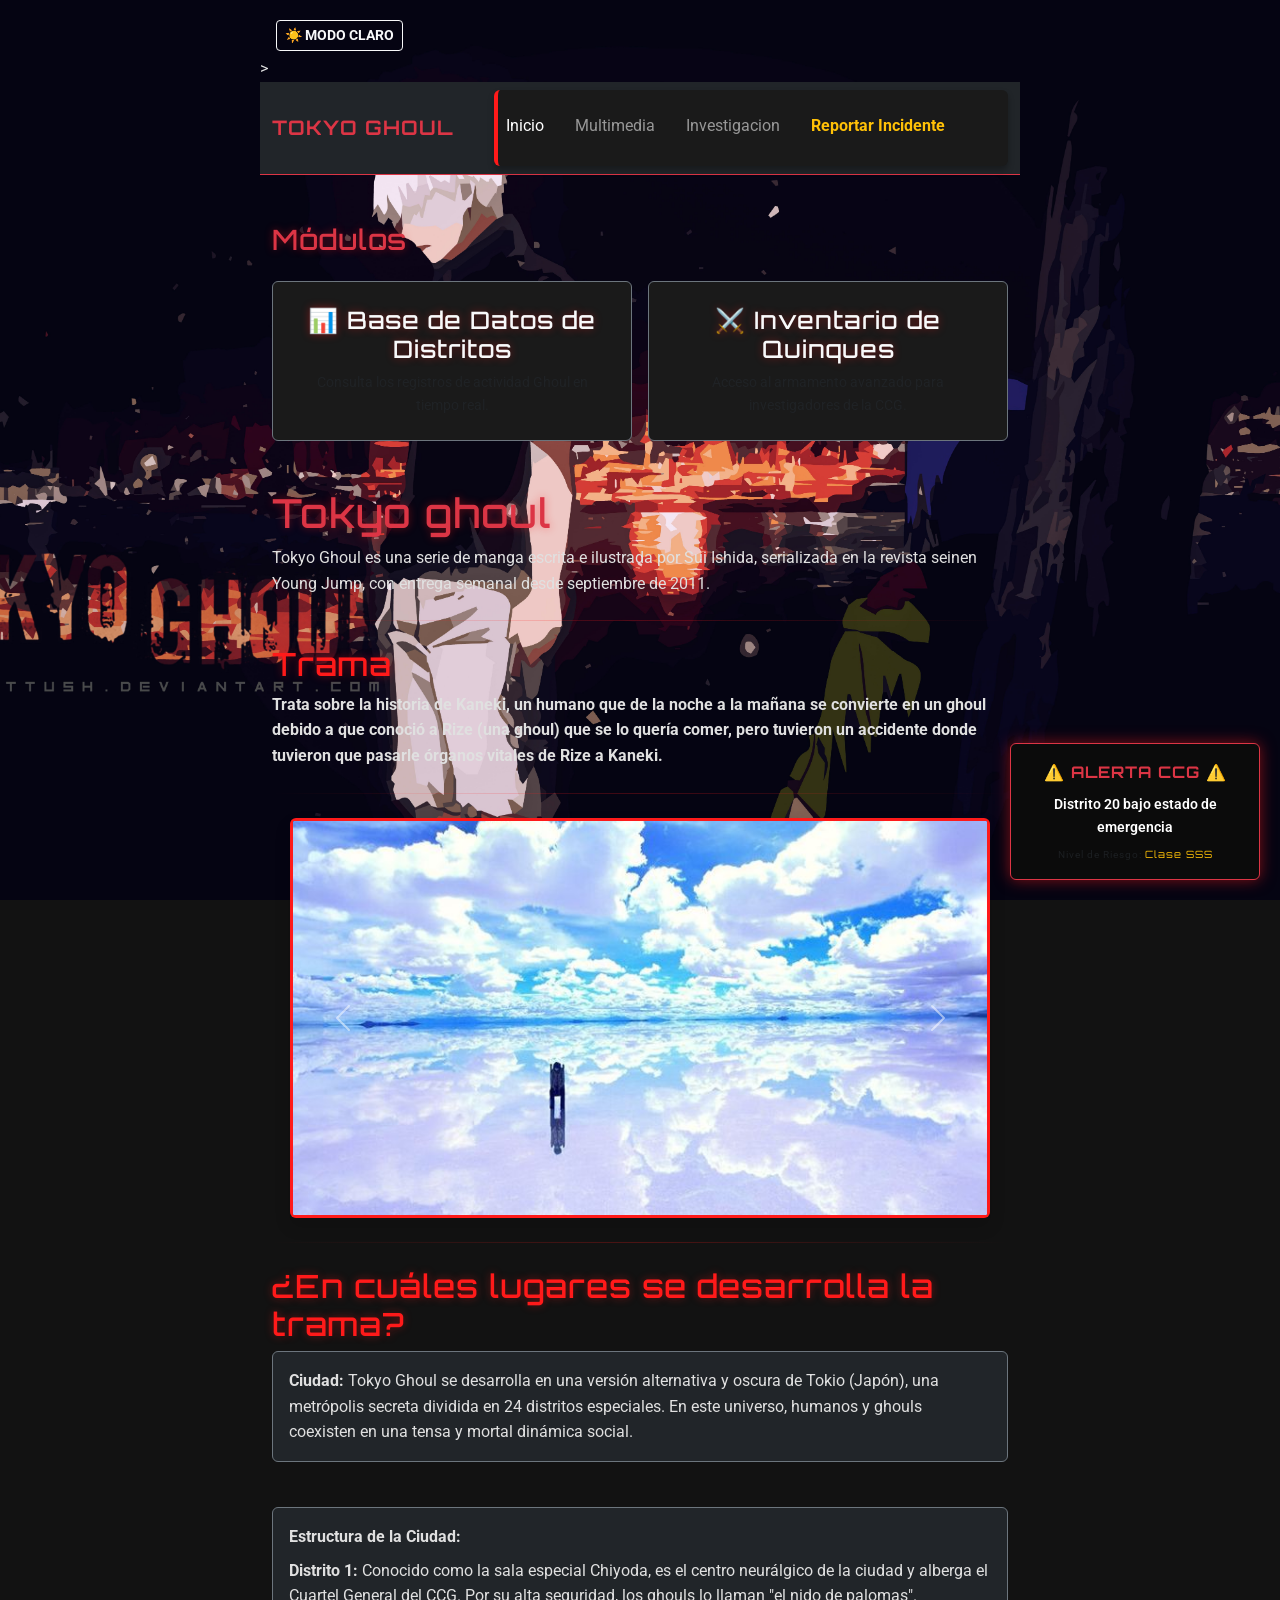
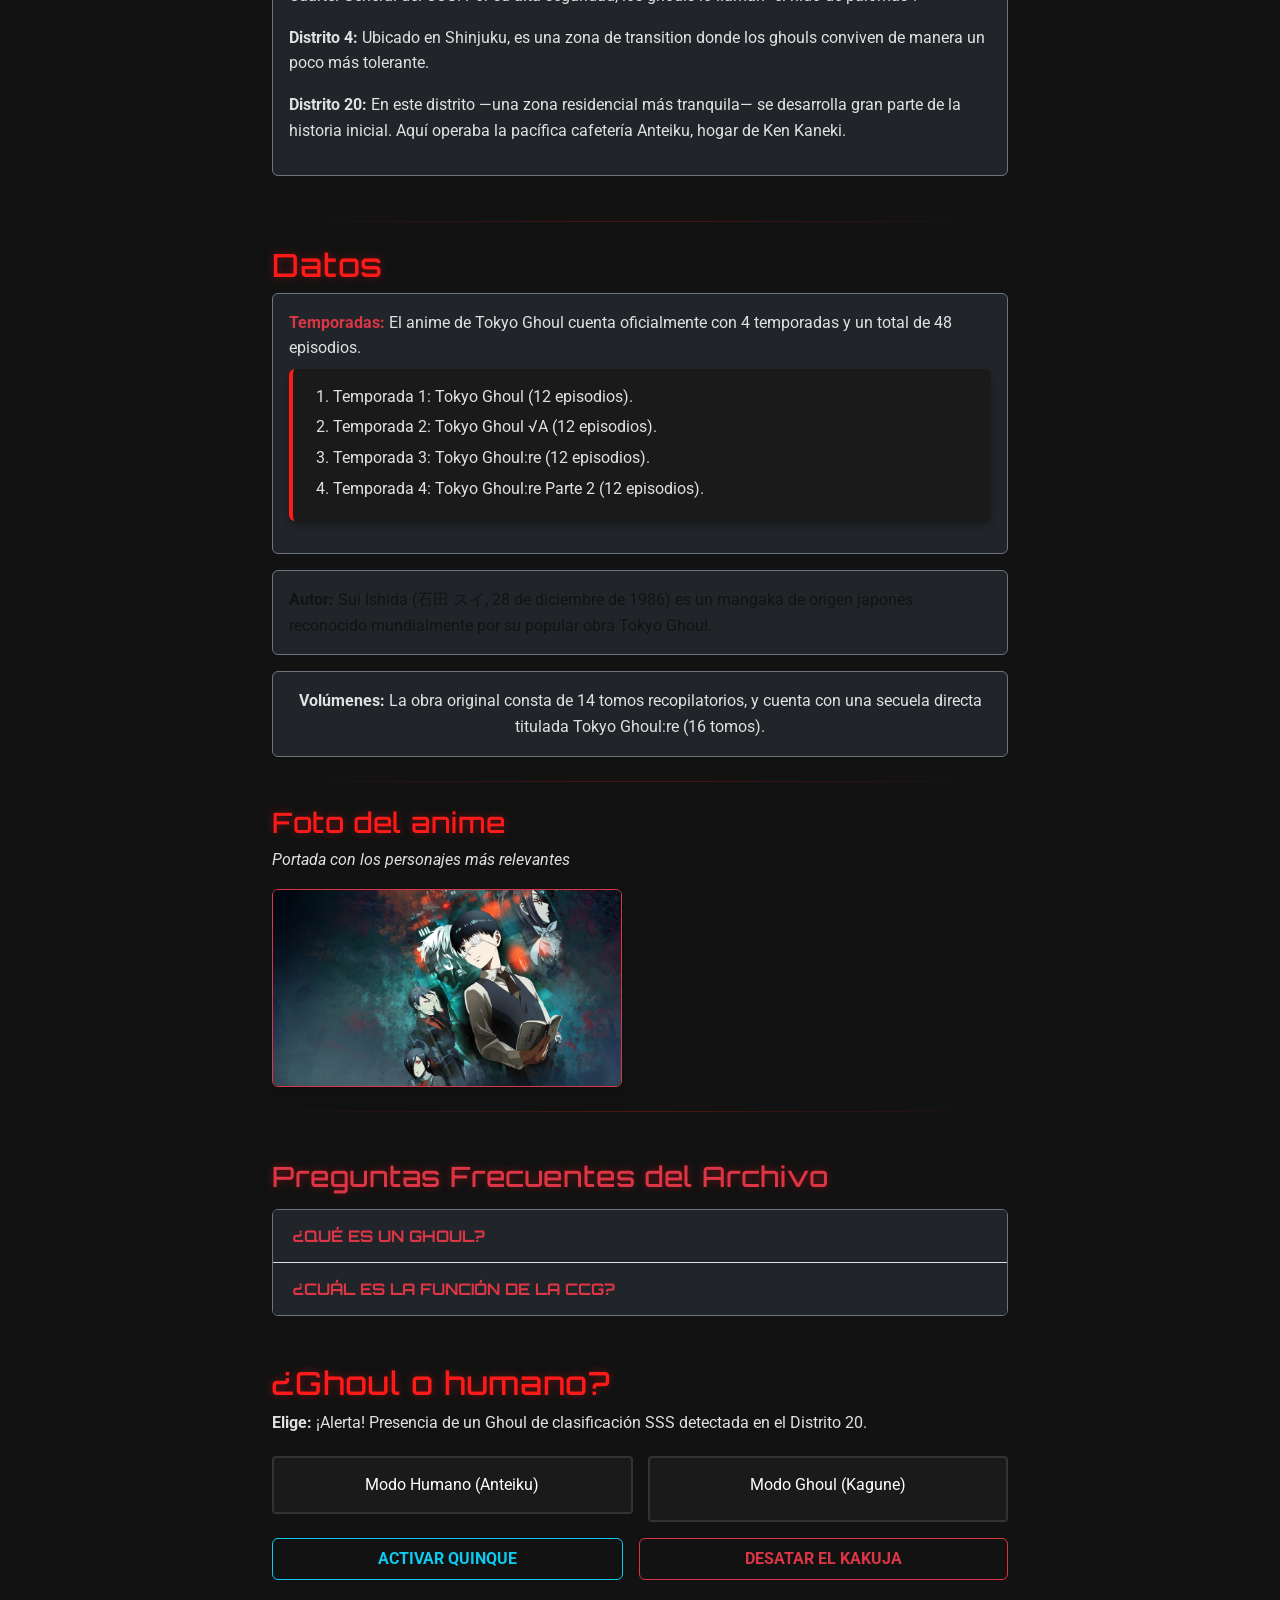
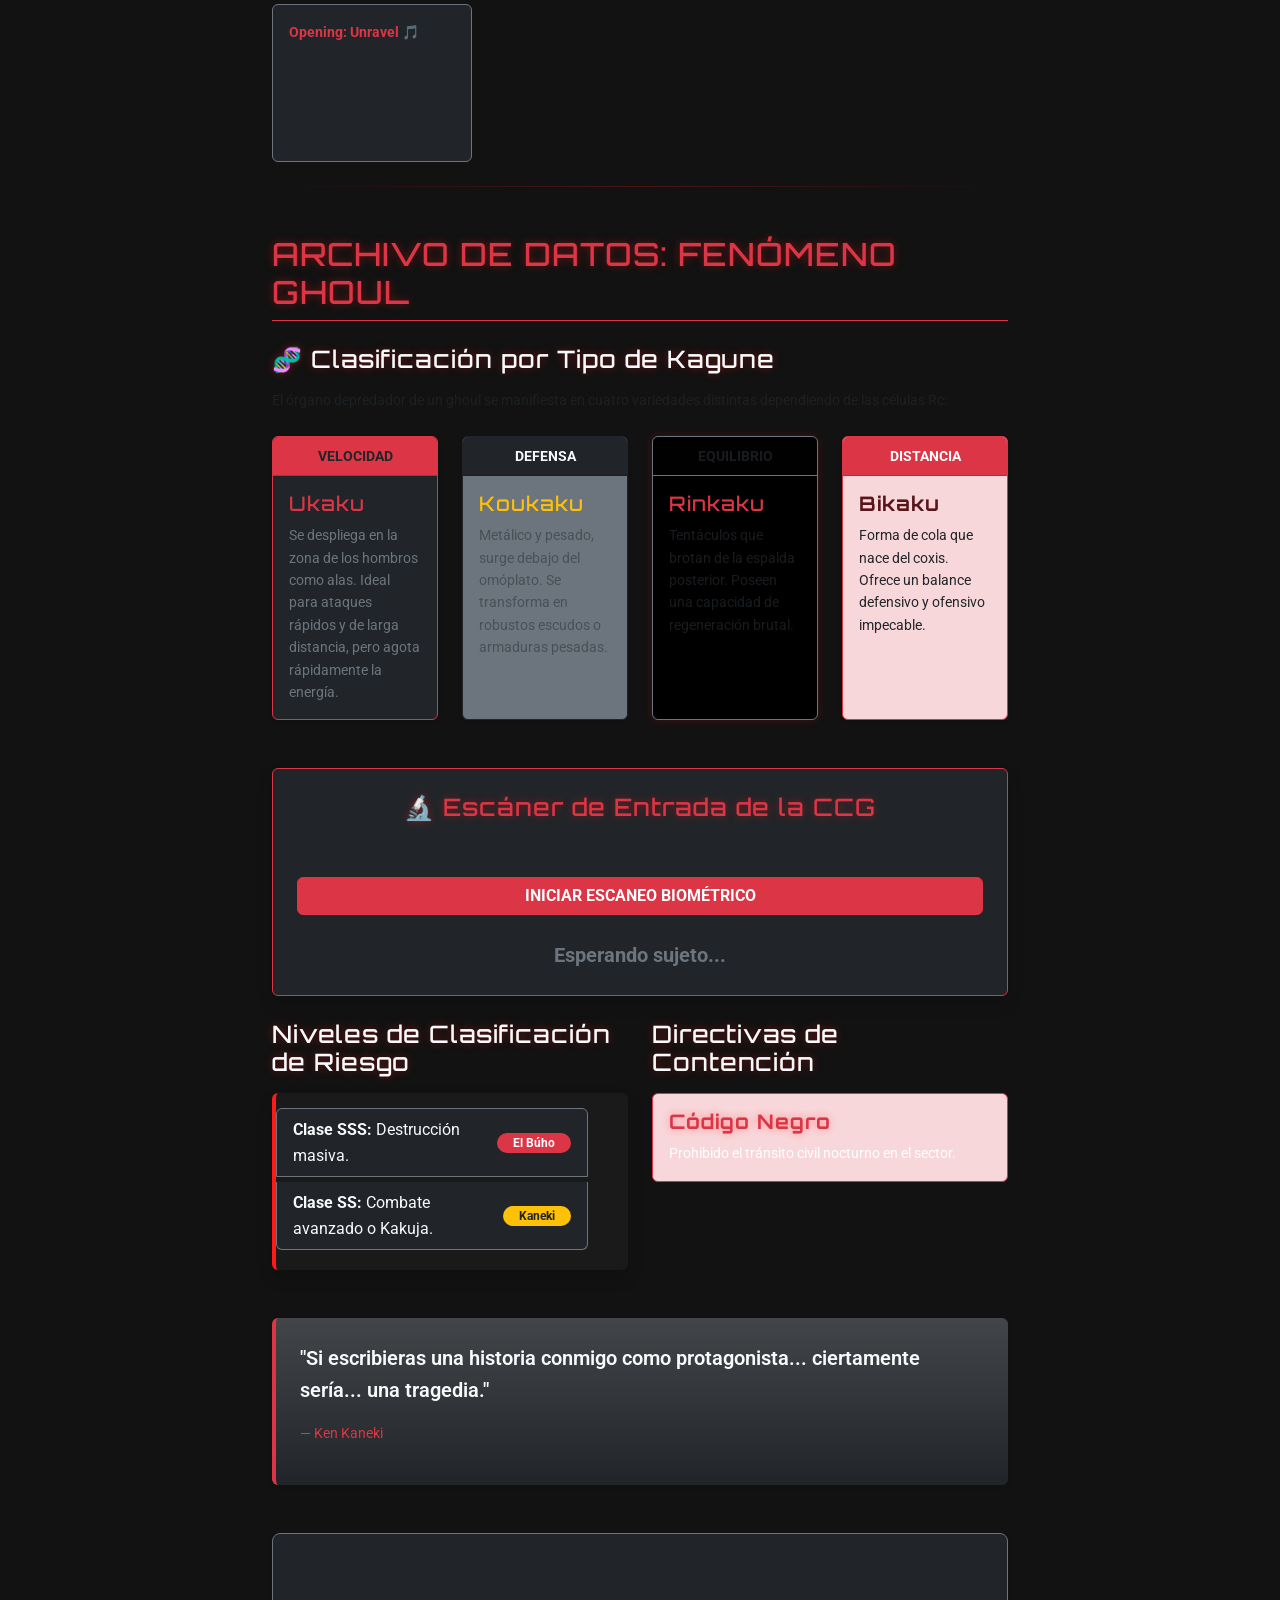
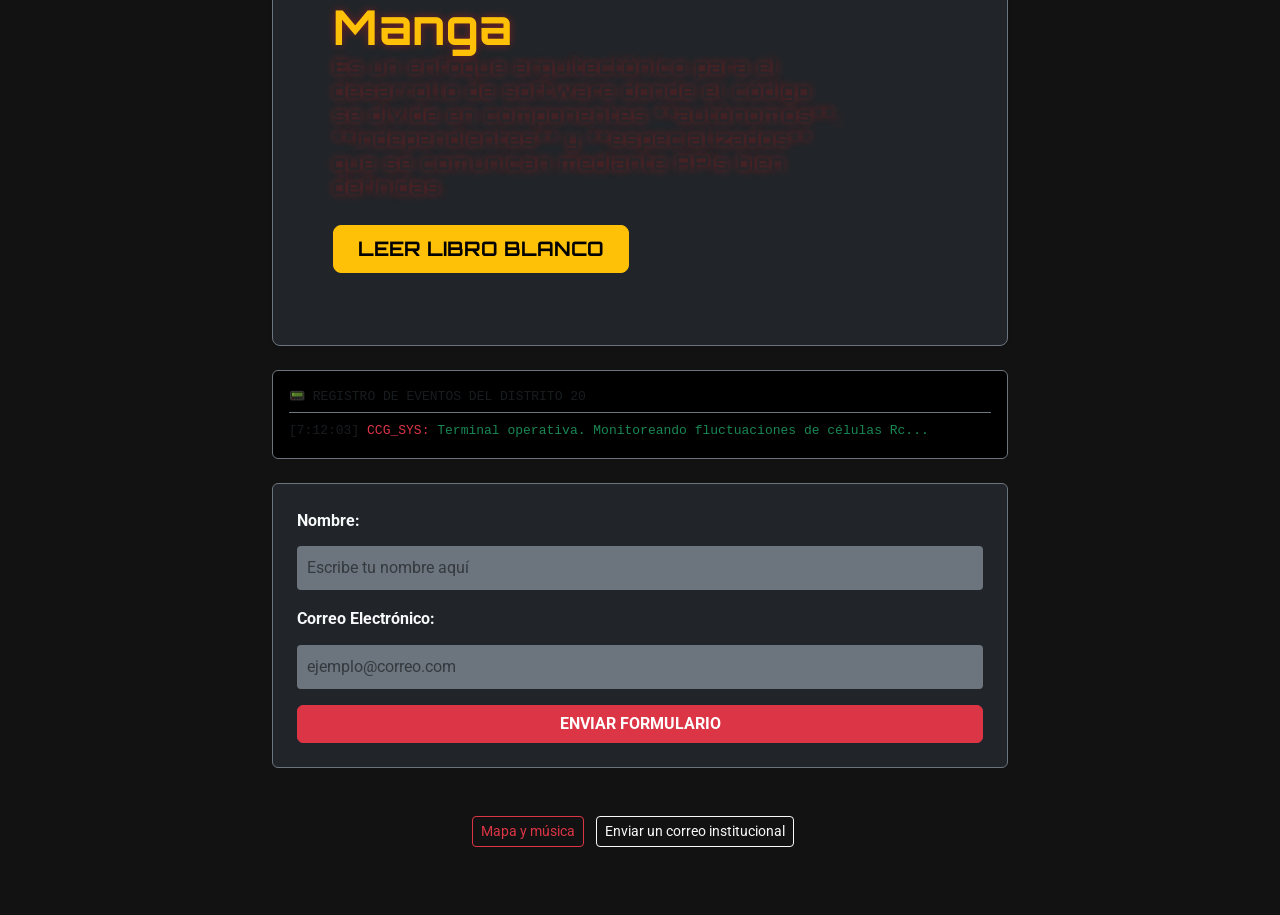
==== Programacion wed/index.html @ 825bd9e5 "Add files via upload" ====
<!DOCTYPE html>
<html lang="es">
<head>
    <meta charset="UTF-8">
    <meta name="viewport" content="width=device-width, initial-scale=1.0">
    <title>Tokyo ghoul</title>
    
    <link rel="icon" type="image/jpeg" href="imagen/Solo.jfif">
    
    <meta name="description" content="Esta es la descripción de mi sitio web para los resultados de Google.">
    <meta name="keywords" content="html, programacion, desarrollo web, aprendizaje, mi primera pagina">
    <meta name="author" content="Joseph">
    <meta name="robots" content="index, follow">

<link href="https://cdn.jsdelivr.net/npm/bootstrap@5.3.8/dist/css/bootstrap.min.css" rel="stylesheet" integrity="sha384-sRIl4kxILFvY47J16cr9ZwB07vP4J8+LH7qKQnuqkuIAvNWLzeN8tE5YBujZqJLB" crossorigin="anonymous">    
<link rel="preconnect" href="https://fonts.googleapis.com">
<link rel="preconnect" href="https://fonts.gstatic.com" crossorigin>

<link href="https://fonts.googleapis.com/css2?family=Orbitron:wght@400;700;900&family=Roboto:wght@300;400;700&display=swap" rel="stylesheet">    
<link rel="stylesheet" href="Css/style.css">

</head>

<body style="background-image: url('imagen/Fondo.jpg'); background-repeat: no-repeat; background-size: cover; background-attachment: fixed; background-position: center;">


<li class="nav-item d-flex align-items-center ms-lg-3 mt-2 mt-lg-0">
    <button id="btnToggleTema" class="btn btn-outline-light btn-sm fw-bold">
        ☀️ Modo Claro
    </button>
</li>>

    <nav class="navbar navbar-expand-lg navbar-dark bg-dark border-bottom border-danger">
        <div class="container-fluid">
            <a class="navbar-brand text-danger fw-bold" href="index.html">TOKYO GHOUL</a>
            <button class="navbar-toggler" type="button" data-bs-toggle="collapse" data-bs-target="#navbarNav" aria-controls="navbarNav" aria-expanded="false" aria-label="Toggle navigation">
                <span class="navbar-toggler-icon"></span>
            </button>
            <div class="collapse navbar-collapse" id="navbarNav">
                <ul class="navbar-nav ms-auto">
                    <li class="nav-item">
                        <a class="nav-link active" href="index.html">Inicio</a>
                    </li>
                    <li class="nav-item">
                        <a class="nav-link" href="enlace1.html">Multimedia</a>
                    </li>
                    <li class="nav-item">
                        <li class="nav-item">
                        <a class="nav-link" href="enlace3.html">Investigacion</a>
                    </li>
                        <a class="nav-link text-warning fw-bold" href="#" data-bs-toggle="modal" data-bs-target="#modalAlerta">Reportar Incidente</a>
                    </li>
                </ul>
            </div>
        </div>
    </nav>

    <div class="panel-fijo-alerta shadow-lg border border-danger rounded p-3 text-center" style="position: fixed; bottom: 20px; right: 20px; width: 250px; background-color: #0b0b0b; z-index: 1050; box-shadow: 0 0 15px rgba(255, 26, 26, 0.5) !important;">
        <span class="d-block fw-bold text-danger text-uppercase mb-2">⚠️ ALERTA CCG ⚠️</span>
        <p class="m-0 text-white small fw-semibold">Distrito 20 bajo estado de emergencia</p>
        <div class="mt-2 text-muted" style="font-size: 10px; letter-spacing: 1px;">Nivel de Riesgo: <span class="text-warning">Clase SSS</span></div>
    </div>

    <div class="container my-5">

        <h3 class="my-4 text-danger">Módulos</h3>
        <div class="row g-3">
            <div class="col-md-6">
                <div class="tarjeta-interactiva p-4 rounded text-center border border-secondary" id="tarjeta-datos" style="background-color: #1a1a1a; cursor: pointer;">
                    <h4 class="text-light m-0">📊 Base de Datos de Distritos</h4>
                    <p class="text-muted mt-2 m-0 small">Consulta los registros de actividad Ghoul en tiempo real.</p>
                </div>
            </div>
            <div class="col-md-6">
                <div class="tarjeta-interactiva p-4 rounded text-center border border-secondary" id="tarjeta-quinque" style="background-color: #1a1a1a; cursor: pointer;">
                    <h4 class="text-light m-0">⚔️ Inventario de Quinques</h4>
                    <p class="text-muted mt-2 m-0 small">Acceso al armamento avanzado para investigadores de la CCG.</p>
                </div>
            </div>
        </div>

        <h1 class="mt-5 text-danger">Tokyo ghoul</h1>
        <p>Tokyo Ghoul es una serie de manga escrita e ilustrada por Sui Ishida, serializada en la revista seinen Young Jump, con entrega semanal desde septiembre de 2011.</p>

        <hr class="border-secondary my-4">

        <h2>Trama</h2>
        <p><strong>Trata sobre la historia de Kaneki, un humano que de la noche a la mañana se convierte en un ghoul debido a que conoció a Rize (una ghoul) que se lo quería comer, pero tuvieron un accidente donde tuvieron que pasarle órganos vitales de Rize a Kaneki.</strong></p>

        <hr class="border-secondary my-4">

        <div id="carouselExampleAutoplaying" class="carousel slide shadow rounded overflow-hidden my-4" data-bs-ride="carousel" style="max-width: 700px; margin: 0 auto;">
            <div class="carousel-inner">
                <div class="carousel-item active">
                    <img src="imagen/Kaneki.jfif" class="d-block w-100" alt="Kaneki" style="height: 400px; object-fit: cover;">
                </div>
                <div class="carousel-item">
                    <img src="imagen/Ken Kaneki.jfif" class="d-block w-100" alt="Ken Kaneki" style="height: 400px; object-fit: cover;">
                </div>
                <div class="carousel-item">
                    <img src="imagen/Ken Kaneki.jpeg" class="d-block w-100" alt="Ken Kaneki Modo Ghoul" style="height: 400px; object-fit: cover;">
                </div>
            </div>
            <button class="carousel-control-prev" type="button" data-bs-target="#carouselExampleAutoplaying" data-bs-slide="prev">
                <span class="carousel-control-prev-icon" aria-hidden="true"></span>
                <span class="visually-hidden">Anterior</span>
            </button>
            <button class="carousel-control-next" type="button" data-bs-target="#carouselExampleAutoplaying" data-bs-slide="next">
                <span class="carousel-control-next-icon" aria-hidden="true"></span>
                <span class="visually-hidden">Siguiente</span>
            </button>
        </div>

        <hr class="border-secondary my-4">

        <h2>¿En cuáles lugares se desarrolla la trama?</h2>
        <div class="caja-padding p-3 bg-dark rounded border border-secondary mb-3">
            <strong>Ciudad:</strong> Tokyo Ghoul se desarrolla en una versión alternativa y oscura de Tokio (Japón), una metrópolis secreta dividida en 24 distritos especiales. En este universo, humanos y ghouls coexisten en una tensa y mortal dinámica social.
        </div>
        <div class="caja-margin p-3 bg-dark rounded border border-secondary">
            <strong>Estructura de la Ciudad:</strong> 
            <p class="mt-2"><strong>Distrito 1:</strong> Conocido como la sala especial Chiyoda, es el centro neurálgico de la ciudad y alberga el Cuartel General del CCG. Por su alta seguridad, los ghouls lo llaman "el nido de palomas".</p>
            <p><strong>Distrito 4:</strong> Ubicado en Shinjuku, es una zona de transition donde los ghouls conviven de manera un poco más tolerante.</p>
            <p><strong>Distrito 20:</strong> En este distrito —una zona residencial más tranquila— se desarrolla gran parte de la historia inicial. Aquí operaba la pacífica cafetería Anteiku, hogar de Ken Kaneki.</p>
        </div>

        <hr class="border-secondary my-4">

        <h2>Datos</h2>
        <div class="p-3 bg-dark rounded border border-secondary mb-3">
            <strong class="text-danger">Temporadas:</strong> El anime de Tokyo Ghoul cuenta oficialmente con 4 temporadas y un total de 48 episodios.
            <ol class="mt-2">
                <li>Temporada 1: Tokyo Ghoul (12 episodios).</li>
                <li>Temporada 2: Tokyo Ghoul √A (12 episodios).</li>
                <li>Temporada 3: Tokyo Ghoul:re (12 episodios).</li>
                <li>Temporada 4: Tokyo Ghoul:re Parte 2 (12 episodios).</li>
            </ol>
        </div>
        <div class="caja-bg-destacada p-3 bg-dark rounded border border-secondary mb-3">
            <strong>Autor:</strong> Sui Ishida (石田 スイ, 28 de diciembre de 1986) es un mangaka de origen japonés reconocido mundialmente por su popular obra Tokyo Ghoul. 
        </div>
        <div class="caja-text-align p-3 bg-dark rounded border border-secondary">
            <strong>Volúmenes:</strong> La obra original consta de 14 tomos recopilatorios, y cuenta con una secuela directa titulada Tokyo Ghoul:re (16 tomos). 
        </div>

        <hr class="border-secondary my-4">
        
        <h3>Foto del anime</h3>
        <p><em>Portada con los personajes más relevantes</em></p>
        <img src="imagen/783646.jpg" alt="Portada de personajes relevantes" class="img-fluid border border-danger rounded shadow" style="max-width: 350px;">

        <hr class="border-secondary my-4">

        <h3 class="text-danger mt-5 mb-3">Preguntas Frecuentes del Archivo</h3>
        <div class="accordion accordion-flush border border-secondary rounded overflow-hidden mb-5" id="acordionAnime">
            <div class="accordion-item bg-dark text-light">
                <h2 class="accordion-header" id="headingOne">
                    <button class="accordion-button bg-dark text-danger fw-bold collapsed" type="button" data-bs-toggle="collapse" data-bs-target="#collapseOne" aria-expanded="false" aria-controls="collapseOne">
                        ¿Qué es un Ghoul?
                    </button>
                </h2>
                <div id="collapseOne" class="accordion-collapse collapse" aria-labelledby="headingOne" data-bs-parent="#acordionAnime">
                    <div class="accordion-body text-light bg-dark">
                        Son criaturas de aspecto humano que solo pueden sobrevivir consumiendo carne humana o café. Poseen capacidades físicas sobrehumanas y un órgano cazador llamado Kagune.
                    </div>
                </div>
            </div>
            <div class="accordion-item bg-dark text-light">
                <h2 class="accordion-header" id="headingTwo">
                    <button class="accordion-button bg-dark text-danger fw-bold collapsed" type="button" data-bs-toggle="collapse" data-bs-target="#collapseTwo" aria-expanded="false" aria-controls="collapseTwo">
                        ¿Cuál es la función de la CCG?
                    </button>
                </h2>
                <div id="collapseTwo" class="accordion-collapse collapse" aria-labelledby="headingTwo" data-bs-parent="#acordionAnime">
                    <div class="accordion-body text-light bg-dark">
                        La Comisión de Contramedidas Ghoul es una agencia gubernamental encargada de investigar, rastrear y neutralizar las amenazas Ghoul para proteger a la población civil.
                    </div>
                </div>
            </div>
        </div>

        <h2>¿Ghoul o humano?</h2>
        <p><strong>Elige:</strong> ¡Alerta! Presencia de un Ghoul de clasificación SSS detectada en el Distrito 20.</p>

        <div class="contenedor-interactivo mb-3">
            <div class="caja-hover-1 btn btn-secondary w-100 mb-2" id="btnModoHumano" style="cursor:pointer;">
                Modo Humano (Anteiku)
            </div>
            <div class="caja-hover-2 btn btn-danger w-100" id="btnModoGhoul" style="cursor:pointer;">
                Modo Ghoul (Kagune)
            </div>
        </div>

        <audio id="sndQuinque" src="musica/quinque-activate.mp3" preload="auto"></audio>
        <audio id="sndKakuja" src="musica/kakuja-roar.mp3" preload="auto"></audio>

        <div class="d-flex gap-3 my-3">
            <button class="btn btn-outline-info flex-fill py-2 fw-bold" id="btnQuinque">Activar Quinque</button>
            <button class="btn btn-outline-danger flex-fill py-2 fw-bold" id="btnKakuja">Desatar el Kakuja</button>
        </div>

        <div class="p-3 bg-dark border border-secondary rounded my-4" style="max-width: 200px;">
            <span class="d-block mb-2 text-danger fw-bold small">Opening: Unravel 🎵</span>
            <div class="ratio ratio-16x9">
                <iframe src="https://www.youtube.com/embed/7aMOurgDB-o?si=nDCnb_85NvkzxJkY" title="YouTube video player" allowfullscreen></iframe>
            </div>
        </div>

        <hr class="border-secondary my-4">

        <section class="my-5">
            <h2 class="text-danger border-bottom border-danger pb-2 mb-4 text-uppercase tracking-wider">
                Archivo de Datos: Fenómeno Ghoul
            </h2>

            <h3 class="text-light mb-3 fs-4">🧬 Clasificación por Tipo de Kagune</h3>
            <p class="text-muted small mb-4">El órgano depredador de un ghoul se manifiesta en cuatro variedades distintas dependiendo de las células Rc:</p>
            
            <div class="row g-4 mb-5">
                <div class="col-md-3">
                    <div class="card bg-dark text-white border-danger h-100 shadow-sm">
                        <div class="card-header bg-danger text-dark fw-bold text-center small">VELOCIDAD</div>
                        <div class="card-body">
                            <h5 class="card-title text-danger">Ukaku</h5>
                            <p class="card-text text-secondary small">Se despliega en la zona de los hombros como alas. Ideal para ataques rápidos y de larga distancia, pero agota rápidamente la energía.</p>
                        </div>
                    </div>
                </div>
                <div class="col-md-3">
                    <div class="card bg-secondary text-dark border-dark h-100 shadow-sm">
                        <div class="card-header bg-dark text-light fw-bold text-center small">DEFENSA</div>
                        <div class="card-body text-white">
                            <h5 class="card-title text-warning">Koukaku</h5>
                            <p class="card-text text-light-emphasis small">Metálico y pesado, surge debajo del omóplato. Se transforma en robustos escudos o armaduras pesadas.</p>
                        </div>
                    </div>
                </div>
                <div class="col-md-3">
                    <div class="card bg-black text-light border-secondary h-100 shadow" style="box-shadow: 0 0 10px rgba(255, 26, 26, 0.2) !important;">
                        <div class="card-header border-secondary text-muted fw-bold text-center small">EQUILIBRIO</div>
                        <div class="card-body">
                            <h5 class="card-title text-danger">Rinkaku</h5>
                            <p class="card-text text-muted small">Tentáculos que brotan de la espalda posterior. Poseen una capacidad de regeneración brutal.</p>
                        </div>
                    </div>
                </div>
                <div class="col-md-3">
                    <div class="card bg-danger-subtle text-danger-emphasis border-danger h-100 shadow-sm">
                        <div class="card-header bg-danger text-white fw-bold text-center small">DISTANCIA</div>
                        <div class="card-body">
                            <h5 class="card-title fw-bold">Bikaku</h5>
                            <p class="card-text text-dark small">Forma de cola que nace del coxis. Ofrece un balance defensivo y ofensivo impecable.</p>
                        </div>
                    </div>
                </div>
            </div>

            <div class="card bg-dark border-danger text-light p-4 my-4 text-center shadow">
                <h4 class="text-danger">🔬 Escáner de Entrada de la CCG</h4>
                <p class="text-muted small">Coloca tu huella digital para medir tu nivel de Células Rc en sangre.</p>
                <button id="btnEscaneo" class="btn btn-danger fw-bold my-2 px-4">INICIAR ESCANEO BIOMÉTRICO</button>
                <div id="resultadoEscaneo" class="mt-3 fw-bold fs-5 text-secondary">Esperando sujeto...</div>
            </div>

            <div class="row g-4 mb-5">
                <div class="col-md-6">
                    <h3 class="text-light mb-3 fs-4"> Niveles de Clasificación de Riesgo</h3>
                    <ul class="list-group shadow">
                        <li class="list-group-item bg-dark text-light d-flex justify-content-between align-items-center border-secondary">
                            <span><strong>Clase SSS:</strong> Destrucción masiva.</span>
                            <span class="badge bg-danger rounded-pill px-3">El Búho</span>
                        </li>
                        <li class="list-group-item bg-dark text-light d-flex justify-content-between align-items-center border-secondary">
                            <span><strong>Clase SS:</strong> Combate avanzado o Kakuja.</span>
                            <span class="badge bg-warning text-dark rounded-pill px-3">Kaneki</span>
                        </li>
                    </ul>
                </div>

                <div class="col-md-6">
                    <h3 class="text-light mb-3 fs-4"> Directivas de Contención</h3>
                    <div class="alert alert-danger bg-opacity-10 text-white border border-danger p-3 mb-3" role="alert">
                        <h4 class="alert-heading text-danger fw-bold fs-5"> Código Negro</h4>
                        <p class="small m-0">Prohibido el tránsito civil nocturno en el sector.</p>
                    </div>
                </div>
            </div>

            <div class="p-4 bg-dark bg-gradient rounded border-start border-danger border-4 shadow-sm mb-4">
                <figure class="m-0">
                    <blockquote class="blockquote">
                        <p class="text-light fs-5 italic fw-semibold">"Si escribieras una historia conmigo como protagonista... ciertamente sería... una tragedia."</p>
                    </blockquote>
                    <figcaption class="blockquote-footer text-danger mt-2">Ken Kaneki</figcaption>
                </figure>
            </div>
        </section>

        <div class="p-5 mb-4 bg-dark text-light rounded-3 border border-secondary shadow-sm">
            <div class="container-fluid py-3">
                <h1 class="display-5 fw-bold text-warning">Manga
                <p class="col-md-10 fs-5 text-muted">
                    Es un enfoque arquitectónico para el desarrollo de software donde el código se divide en componentes **autónomos**, **independientes** y **especializados** que se comunican mediante APIs bien definidas.
                </p>
                <button class="btn btn-warning btn-lg fw-bold px-4" type="button">Leer Libro Blanco</button>
            </div>
        </div>

<div class="card bg-black border-secondary text-success p-3 my-4 font-monospace" style="font-size: 13px; max-height: 180px; overflow-y: auto;">
    <div class="text-muted border-bottom border-secondary pb-1 mb-2">📟 REGISTRO DE EVENTOS DEL DISTRITO 20</div>
    <div id="consolaCcg"></div>
</div>

        <form class="bg-dark p-4 rounded border border-secondary text-light">
            <div class="mb-3">
                <label for="nombre" class="form-label fw-bold">Nombre:</label>
                <input type="text" id="nombre" name="nombre" class="form-control bg-secondary text-white border-0" placeholder="Escribe tu nombre aquí">
            </div>
            <div class="mb-3">
                <label for="correo" class="form-label fw-bold">Correo Electrónico:</label>
                <input type="email" id="correo" name="correo" class="form-control bg-secondary text-white border-0" placeholder="ejemplo@correo.com">
            </div>
            <button type="submit" class="btn btn-danger w-100 fw-bold">Enviar Formulario</button>
        </form>

        <div class="mt-5 text-center">
            <a href="enlace1.html" class="btn btn-outline-danger btn-sm me-2">Mapa y música</a>
            <a href="mailto:jc24-0350@unphu.edu.do" class="btn btn-outline-light btn-sm">Enviar un correo institucional</a>
        </div>

    </div> <div class="modal fade" id="modalAlerta" tabindex="-1" aria-labelledby="modalAlertaLabel" aria-hidden="true">
        <div class="modal-dialog modal-dialog-centered">
            <div class="modal-content bg-dark border border-danger text-light">
                <div class="modal-header border-bottom border-secondary">
                    <h5 class="modal-title text-danger fw-bold" id="modalAlertaLabel">🚨 CONEXIÓN SEGURA CON LA CCG</h5>
                    <button type="button" class="btn-close btn-close-white" data-bs-dismiss="modal" aria-label="Close"></button>
                </div>
                <div class="modal-body p-4">
                    <p>Estás a punto de abrir una línea de comunicación directa con las fuerzas de contención del Distrito 20.</p>
                    <div class="alert alert-warning small m-0" role="alert">
                        <strong>Advertencia:</strong> El uso fraudulento de este canal será sancionado.
                    </div>
                </div>
                <div class="modal-footer border-top border-secondary">
                    <button type="button" class="btn btn-secondary btn-sm" data-bs-dismiss="modal">Cancelar</button>
                    <button type="button" class="btn btn-danger btn-sm" data-bs-dismiss="modal">Proceder al Reporte</button>
                </div>
            </div>
        </div>
    </div>

<script src="https://cdn.jsdelivr.net/npm/bootstrap@5.3.8/dist/js/bootstrap.bundle.min.js" integrity="sha384-FKyoEForCGlyvwx9Hj09JcYn3nv7wiPVlz7YYwJrWVcXK/BmnVDxM+D2scQbITxI" crossorigin="anonymous"></script>
    <script src="javascript/javascript.js"></script>

    <script>
        const popoverTriggerList = document.querySelectorAll('[data-bs-toggle="popover"]');
        const popoverList = [...popoverTriggerList].map(popoverTriggerEl => new bootstrap.Popover(popoverTriggerEl));
    </script>
</body>
</html>
---- Programacion wed/Css/style.css ----
body {
    font-family: 'Segoe UI', Tahoma, Geneva, Verdana, sans-serif;
    line-height: 1.6;
    max-width: 800px;
    margin: 0 auto;
    padding: 20px;
    color: #e0e0e0;

    background-image: url('imagen/Fondo.jpg'); 
    background-repeat: no-repeat;                  
    background-size: cover;                         
    background-attachment: fixed;                    
    background-position: center;                    
}





        body {
    font-family: 'Segoe UI', Tahoma, Geneva, Verdana, sans-serif;
    line-height: 1.6;
    max-width: 800px;
    margin: 0 auto;
    padding: 20px;
    background-color: #121212; 
    color: #e0e0e0; 
}


h1, h2, h3, h4 {
    color: #ff1a1a; /* Rojo sangre brillante */
    text-shadow: 0px 0px 8px rgba(255, 26, 26, 0.4);
}

        h5, h6 {
            color: #b3b3b3;
        }

        
        a {
            color: #ff4d4d;
            text-decoration: none;
            font-weight: bold;
            margin-right: 15px;
            transition: color 0.3s ease;
        }

        a:hover {
            color: #ffffff;
            text-shadow: 0 0 5px #ff1a1a;
        }

        
        hr {
            border: 0;
            height: 1px;
            background: linear-gradient(to right, transparent, #ff1a1a, transparent);
            margin: 25px 0;
        }

        
        ol, ul {
            background-color: #1a1a1a; 
            padding: 15px 40px;
            border-radius: 6px;
            border-left: 4px solid #ff1a1a; /* Detalle rojo a la izquierda */
            box-shadow: 0 4px 6px rgba(0,0,0,0.3);
        }

        li {
            margin-bottom: 5px;
        }

        
        img {
            max-width: 100%;
            height: auto;
            border: 3px solid #ff1a1a;
            border-radius: 4px;
            box-shadow: 0 0 15px rgba(255, 26, 26, 0.3);
        }

        /* TABLA CON BORDES VISIBLES (Estilo Ghoul) */
        .tabla-ghoul {
            width: 100%;
            border-collapse: collapse;
            margin: 20px 0;
            background-color: #1a1a1a;
            box-shadow: 0 4px 10px rgba(0,0,0,0.5);
        }

        
        .tabla-ghoul th, .tabla-ghoul td {
            border: 2px solid #333333; 
            padding: 12px;
            text-align: left;
        }

        
        .tabla-ghoul th {
            background-color: #0a0a0a;
            color: #ff1a1a;
            font-weight: bold;
            text-transform: uppercase;
            letter-spacing: 1px;
        }

        
        .tabla-ghoul tbody tr:nth-child(even) {
            background-color: #222222;
        }

        
.caja-padding {
    border: 3px solid #ff1a1a;       
    background-color: #1a1a1a;       
    color: #e0e0e0;
    border-radius: 6px;
    
    padding: 35px;                   
}


.caja-margin {
    border: 3px solid #ffffff;       
    background-color: #1a1a1a;
    color: #e0e0e0;
    border-radius: 6px;
    padding: 15px;                   
    
    margin: 45px 0px;                
}
    


.texto-color-destacado {
    color: #ff3333; 
    font-size: 1.1rem;
}


.caja-bg-destacada {
    background-color: #e0e0e0; 
    color: #121212;            
    padding: 15px;
    border-radius: 6px;
    border-left: 5px solid #ff1a1a;
}


.caja-text-align {
    border: 2px dashed #ff1a1a; 
    padding: 15px;
    background-color: #1a1a1a;
    text-align: center;         
}


.texto-fontsize {
    font-size: 24px; 
    color: #ff3333;
    font-weight: bold;
    background-color: #1a1a1a;
    padding: 10px;
    border-left: 5px solid #ff1a1a;
}


.contenedor-interactivo {
    display: flex;
    gap: 15px;
    margin: 20px 0;
}


.caja-hover-1, .caja-hover-2 {
    flex: 1;
    padding: 15px;
    border: 2px solid #333;
    background-color: #1a1a1a;
    color: #ffffff;
    text-align: center;
    font-size: 16px;
    border-radius: 4px;
    transition: all 0.3s ease; 
}


.caja-hover-1:hover {
    color: #121212;
    background-color: #ffffff; 
    font-size: 18px;           
    border-color: #ffffff;
}


.caja-hover-2:hover {
    color: #ffffff;
    background-color: #ff1a1a; 
    font-size: 20px;           
    border-color: #ff1a1a;
    box-shadow: 0 0 10px #ff1a1a;
}


.boton-click-1, .boton-click-2 {
    flex: 1;
    padding: 15px;
    border: 2px solid #444;
    background-color: #222;
    color: #b3b3b3;
    font-size: 14px;
    font-weight: bold;
    cursor: pointer;
    border-radius: 4px;
    transition: background-color 0.2s;
}


.boton-click-1:active {
    color: #ffffff;
    background-color: #0088cc; 
    font-size: 18px;           
    border-color: #0088cc;
}


.boton-click-2:active {
    color: #000000;
    background-color: #ffcc00; 
    font-size: 11px;           
    border-color: #ffcc00;
}


.reproductor-fijo {
    position: fixed;
    bottom: 20px;       
    right: 20px;        
    background-color: #0a0a0a;
    border: 2px solid #ff1a1a;
    border-radius: 6px;
    padding: 8px;
    box-shadow: 0 0 15px rgba(255, 26, 26, 0.5);
    z-index: 1000;      
    text-align: center;
}

.etiqueta-reproductor {
    display: block;
    font-size: 11px;
    color: #ff1a1a;
    margin-bottom: 5px;
    font-weight: bold;
    text-transform: uppercase;}




        
        form {
            background-color: #1a1a1a;
            padding: 25px;
            border-radius: 6px;
            border: 1px solid #333;
        }

        input[type="text"], input[type="email"] {
            width: 100%;
            padding: 10px;
            margin-top: 5px;
            background-color: #2b2b2b;
            border: 1px solid #444;
            color: #fff;
            border-radius: 4px;
            box-sizing: border-box;
        }

        input[type="text"]:focus, input[type="email"]:focus {
            border-color: #ff1a1a;
            outline: none;
        }

        button {
            background-color: #ff1a1a;
            color: white;
            border: none;
            padding: 12px 20px;
            font-weight: bold;
            text-transform: uppercase;
            border-radius: 4px;
            cursor: pointer;
            transition: background 0.3s ease;
        }

        button:hover {
            background-color: #cc0000;
            box-shadow: 0 0 10px rgba(255, 26, 26, 0.5);
        }


        
        body {
            font-family: 'Segoe UI', Tahoma, Geneva, Verdana, sans-serif;
            background-color: #121212; 
            color: #e0e0e0; 
        }

        h1, h2, h3 {
            color: #ff1a1a;
            text-shadow: 0px 0px 8px rgba(255, 26, 26, 0.4);
        }

        /* Estilización para reproductores nativos */
        audio {
            width: 100%;
            max-width: 400px;
            filter: invert(90%) sepia(100%) saturate(500%) hue-rotate(310deg);
        }

        video {
            border: 3px solid #ff1a1a;
            border-radius: 6px;
            box-shadow: 0 0 15px rgba(255, 26, 26, 0.4);
        }
    
        body {
            font-family: 'Segoe UI', Tahoma, Geneva, Verdana, sans-serif;
            background-color: #121212; 
            color: #e0e0e0; 
        }

        h2, h3 {
            color: #ff1a1a;
            text-shadow: 0px 0px 8px rgba(255, 26, 26, 0.4);
        }

        
        .enlaces-footer a {
            color: #ff4d4d;
            text-decoration: none;
            font-weight: bold;
            margin-right: 15px;
            transition: color 0.3s ease;
        }

        .enlaces-footer a:hover {
            color: #ffffff;
            text-shadow: 0 0 5px #ff1a1a;
        }

       
        .tarjeta-hover-bando {
            background-color: #1a1a1a;
            cursor: pointer;
            transition: all 0.4s cubic-bezier(0.165, 0.84, 0.44, 1);
        }

        /* Efecto Hover 1: Anteiku (Cambia a blanco) */
        #bando-anteiku:hover {
            background-color: #ffffff !important;
            border-color: #ffffff !important;
            transform: translateY(-5px);
            box-shadow: 0 10px 20px rgba(255, 255, 255, 0.2);
        }
        #bando-anteiku:hover h4 {
            color: #121212 !important;
        }
        #bando-anteiku:hover p {
            color: #555555 !important;
        }

        /* Efecto Hover 2: CCG (Cambia a rojo sangre) */
        #bando-ccg:hover {
            background-color: #ff1a1a !important;
            border-color: #ff1a1a !important;
            transform: translateY(-5px);
            box-shadow: 0 10px 20px rgba(255, 26, 26, 0.4);
        }
        #bando-ccg:hover h4 {
            color: #ffffff !important;
        }
        #bando-ccg:hover p {
            color: #000000 !important;
            font-weight: bold;
        }
    
        body {
            font-family: 'Segoe UI', Tahoma, Geneva, Verdana, sans-serif;
            background-color: #121212; 
            color: #e0e0e0; 
        }

        h1, h2, h3 {
            color: #ff1a1a;
            text-shadow: 0px 0px 8px rgba(255, 26, 26, 0.4);
        }

        /* Estilización para reproductores nativos */
        audio {
            width: 100%;
            max-width: 400px;
            filter: invert(90%) sepia(100%) saturate(500%) hue-rotate(310deg);
        }

        video {
            border: 3px solid #ff1a1a;
            border-radius: 6px;
            box-shadow: 0 0 15px rgba(255, 26, 26, 0.4);
        }

        /* --- ESTILOS PARA MODO CLARO --- */
body.modo-claro {
    background-image: none !important; /* Quita la imagen de fondo oscura */
    background-color: #f8f9fa !important; /* Fondo gris claro / blanco */
    color: #212529 !important; /* Texto oscuro */
}

/* Forzamos a que las tarjetas y contenedores oscuros se vuelvan claros */
body.modo-claro .bg-dark,
body.modo-claro .card.bg-dark,
body.modo-claro .accordion-item.bg-dark,
body.modo-claro .accordion-body.bg-dark {
    background-color: #ffffff !important;
    color: #212529 !important;
    border-color: #dee2e6 !important;
}

/* Cambia los botones del acordeón */
body.modo-claro .accordion-button.bg-dark {
    background-color: #e9ecef !important;
    color: #dc3545 !important;
}

/* Ajusta los textos secundarios y deshabilitados para que sean legibles en fondo blanco */
body.modo-claro .text-muted,
body.modo-claro .text-secondary {
    color: #6c757d !important;
}

/* Ajusta los inputs del formulario */
body.modo-claro form .bg-secondary {
    background-color: #e9ecef !important;
    color: #212529 !important;
    border: 1px solid #ced4da !important;
}

/* Fuente para todo el cuerpo de la página (textos, párrafos, listas) */
body {
    font-family: 'Roboto', sans-serif;
    font-weight: 400;
}

/* Fuente tecnológica/militar para todos los títulos y elementos destacados */
h1, h2, h3, h4, h5, h6, .navbar-brand, .panel-fijo-alerta span {
    font-family: 'Orbitron', sans-serif;
    letter-spacing: 1px; /* Añade un espacio elegante entre letras */
}

/* Adaptación de la tercera página al modo claro */
body.modo-claro #contenedorCredencial {
    background-color: #f1f3f5 !important;
    border-color: #6c757d !important;
    box-shadow: 0 4px 10px rgba(0,0,0,0.15) !important;
}
body.modo-claro #contenedorCredencial span {
    color: #212529 !important;
}
body.modo-claro #contenedorCredencial .text-danger {
    color: #dc3545 !important; /* Rojo estandar para títulos en claro */
}
body.modo-claro #contenedorCredencial .text-warning {
    color: #d63384 !important; /* Cambiamos a un tono visible en fondo claro */
}
body.modo-claro #contenedorCredencial .text-success {
    color: #198754 !important;
}
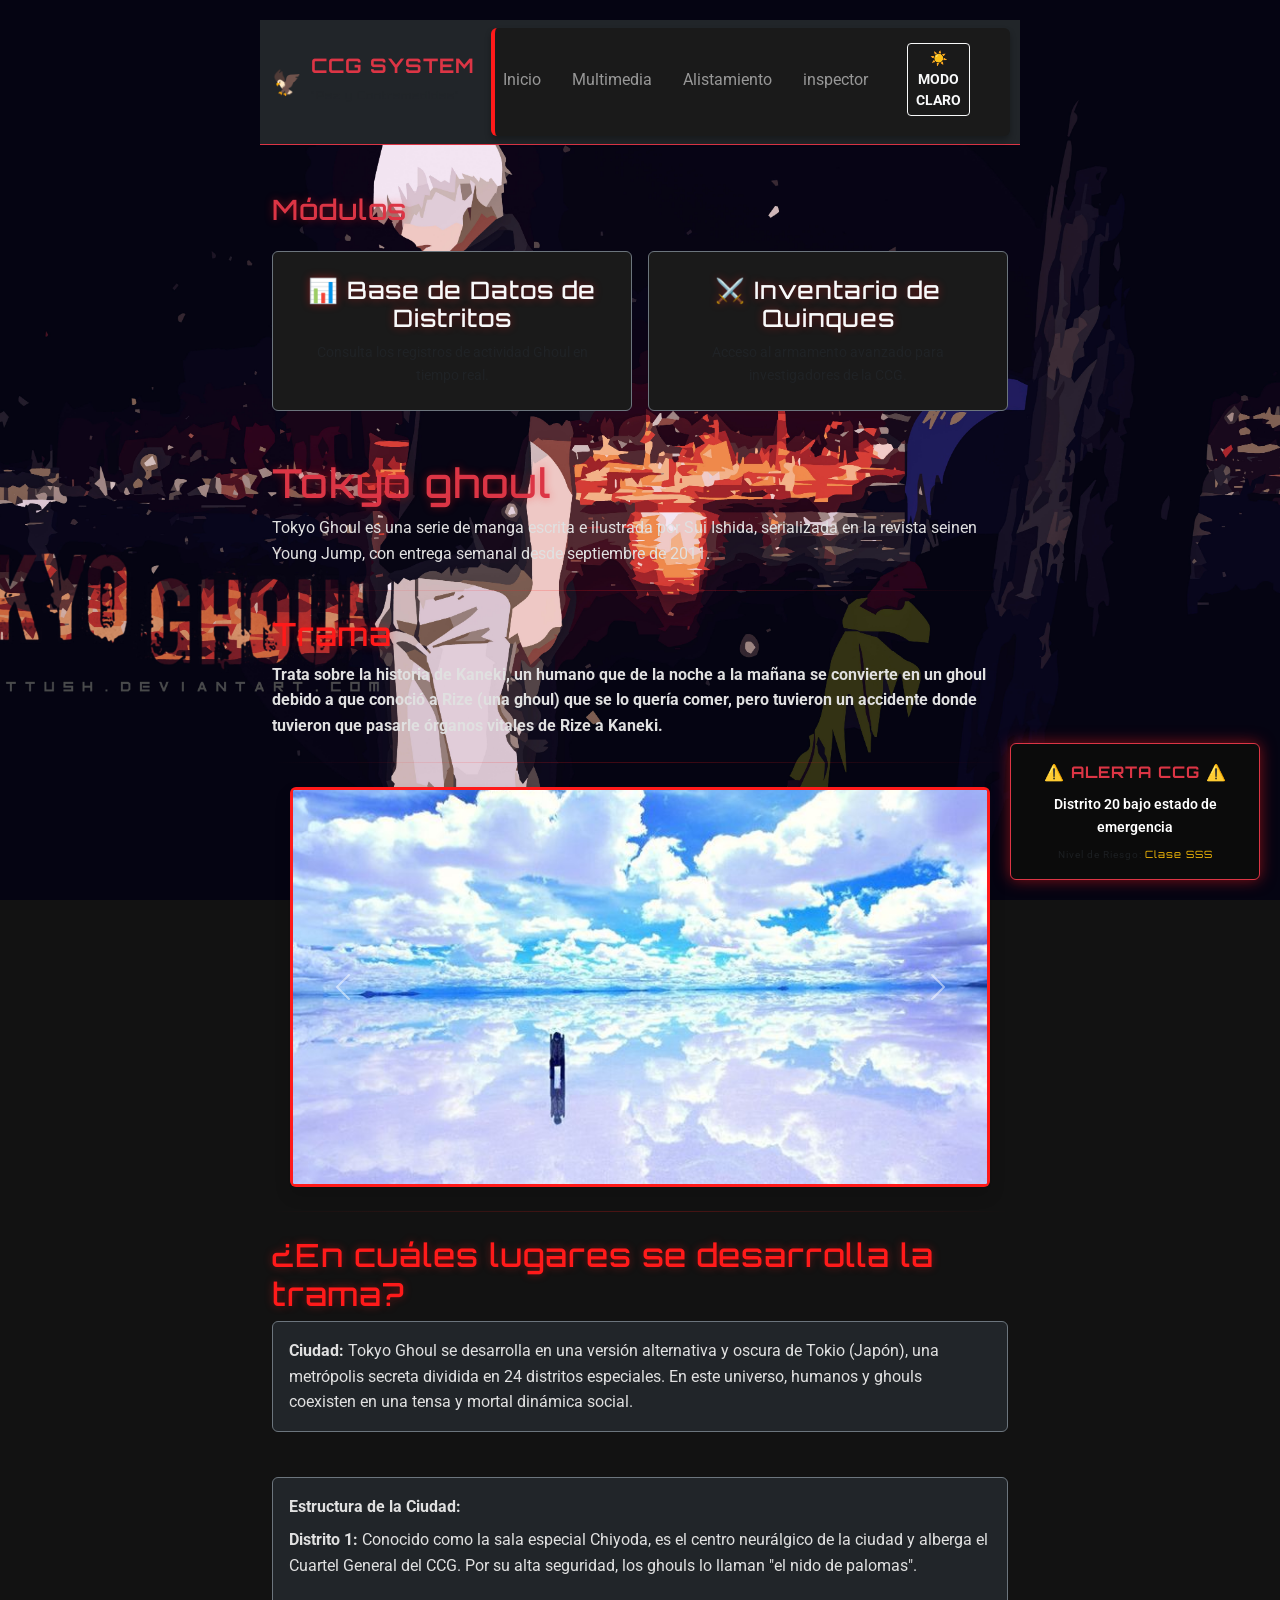
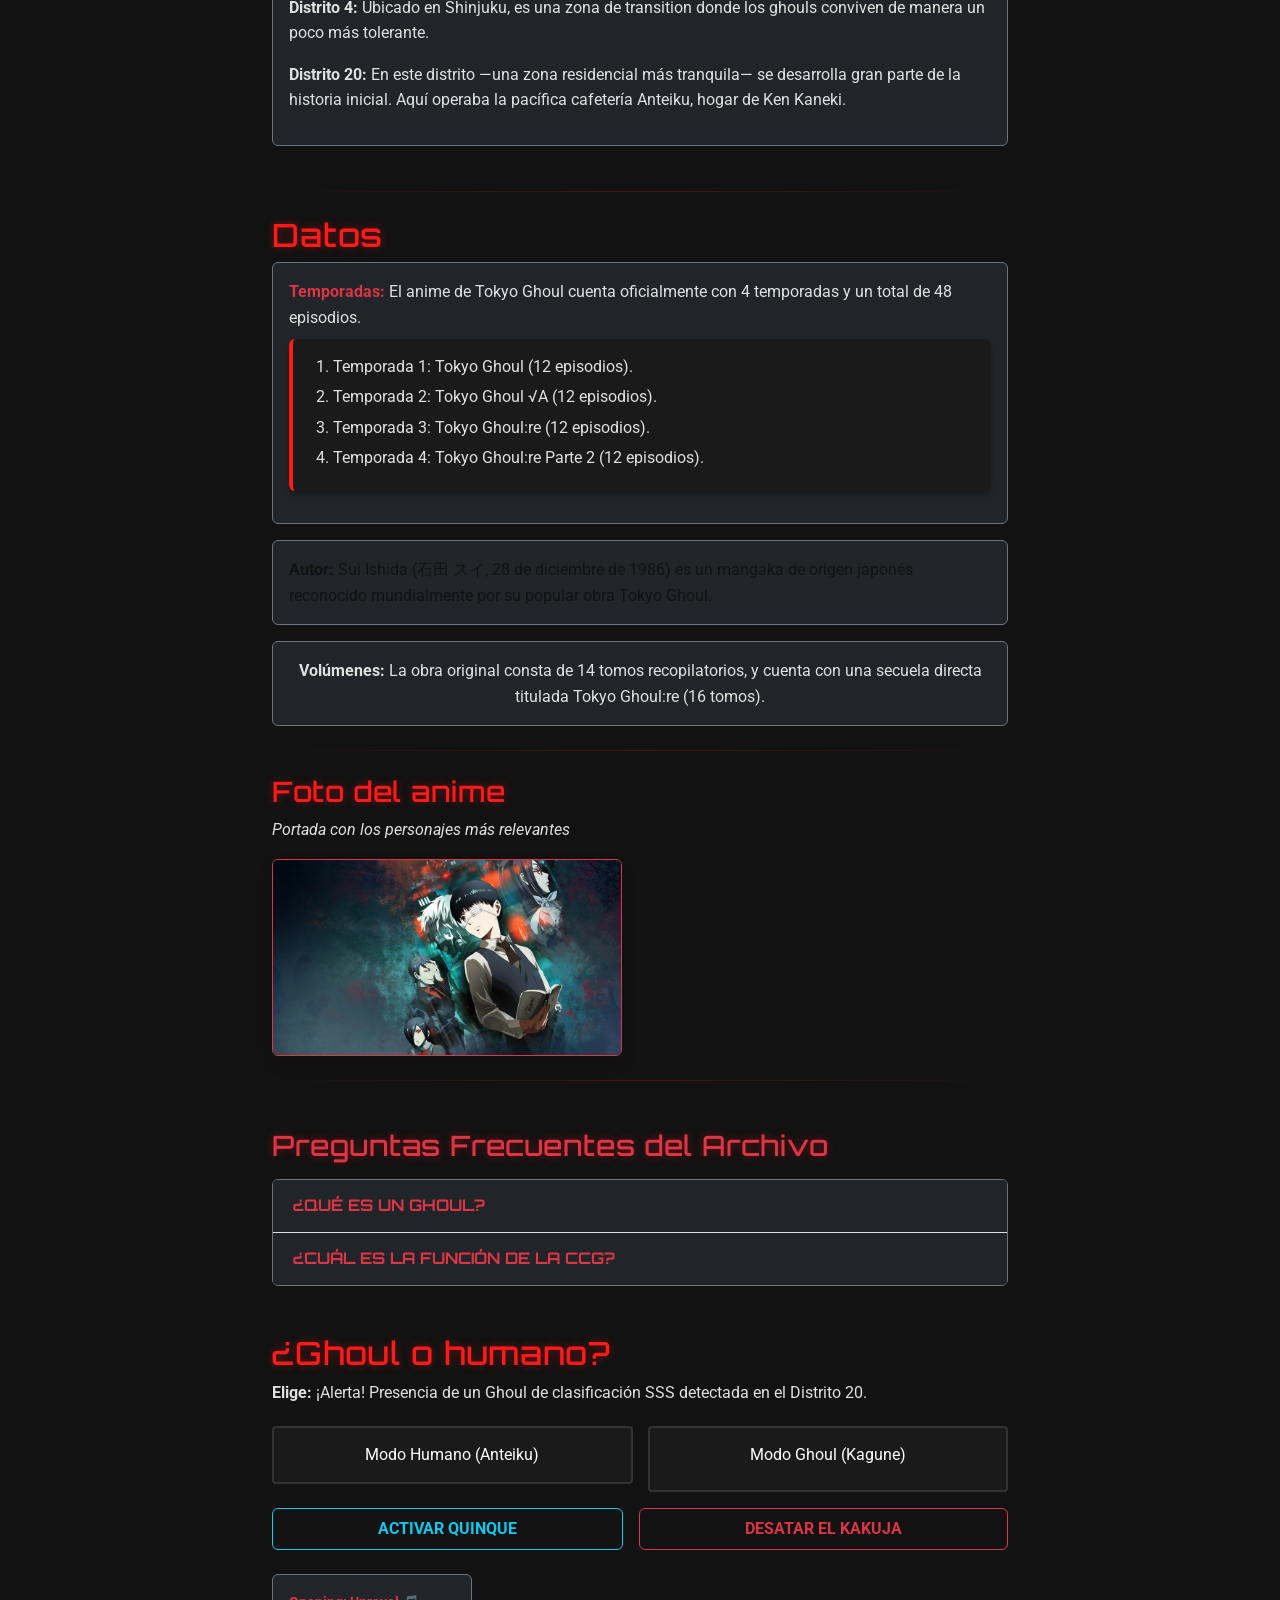
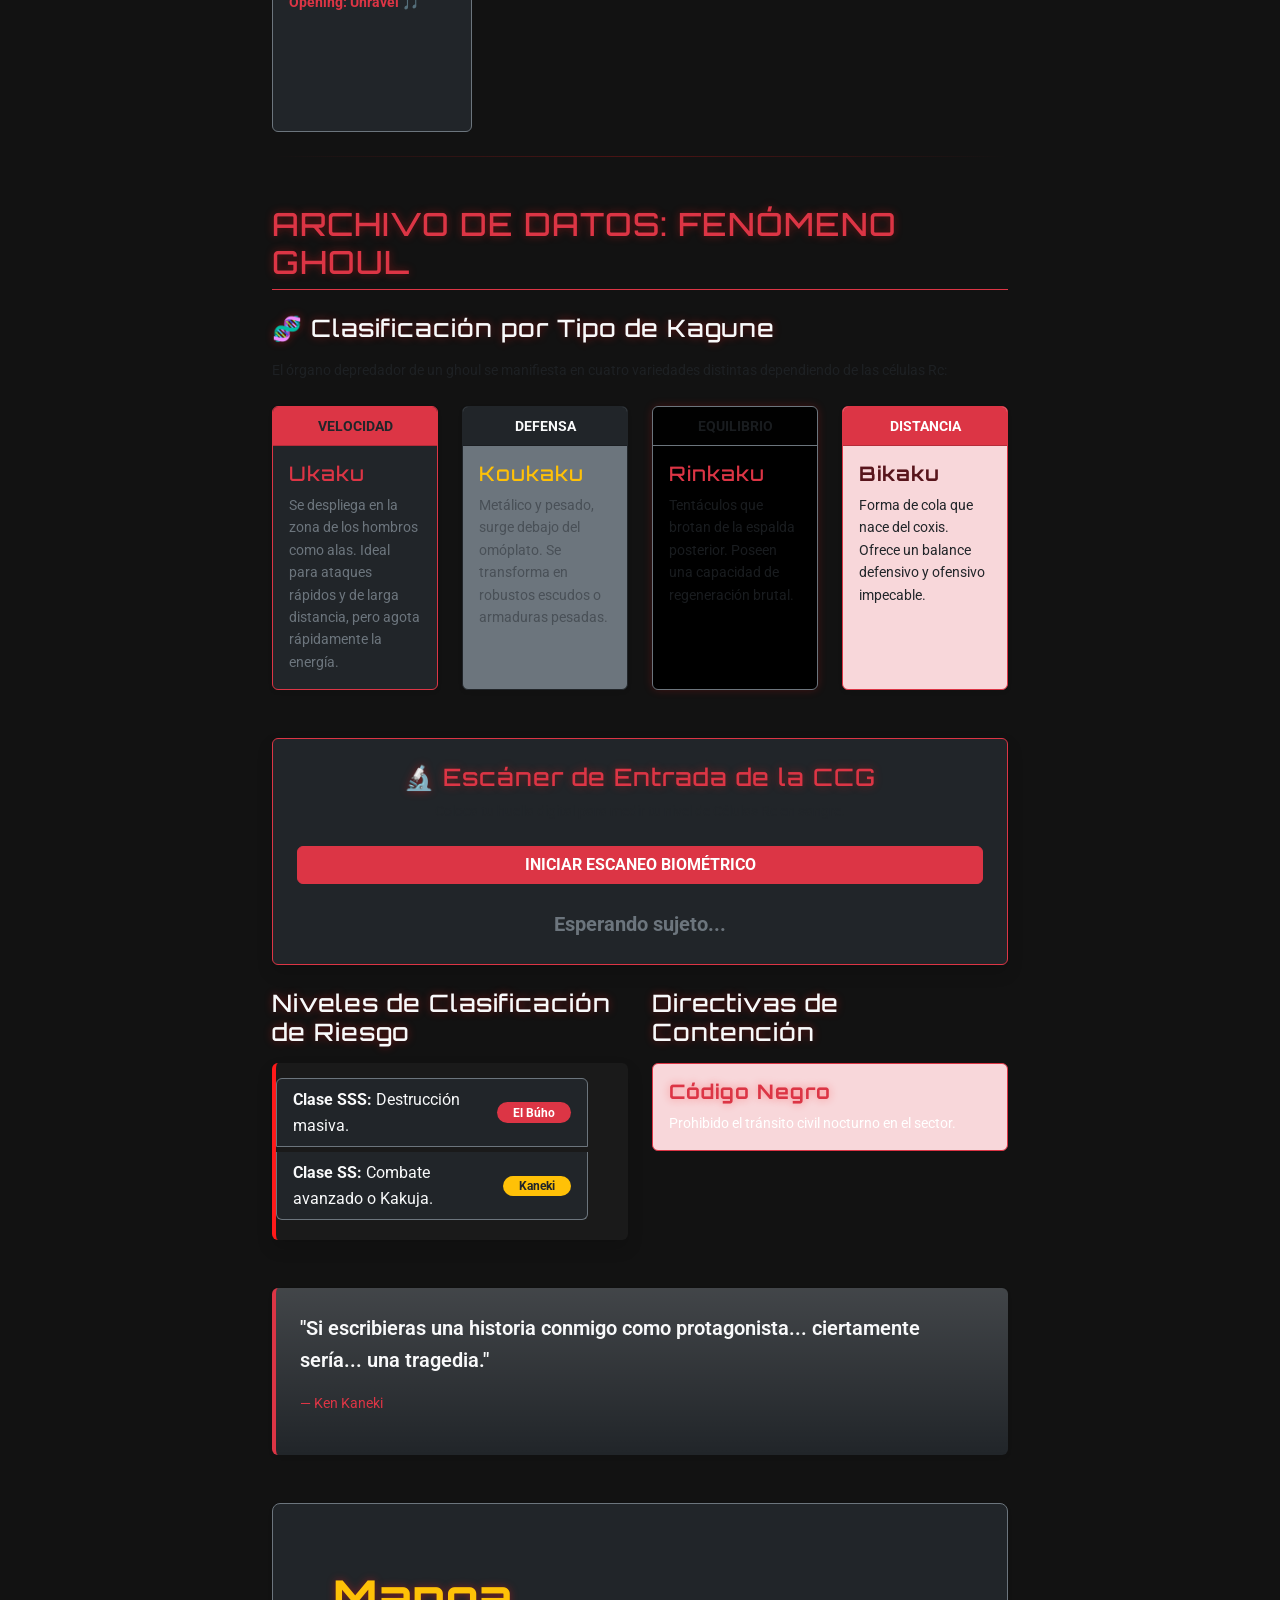
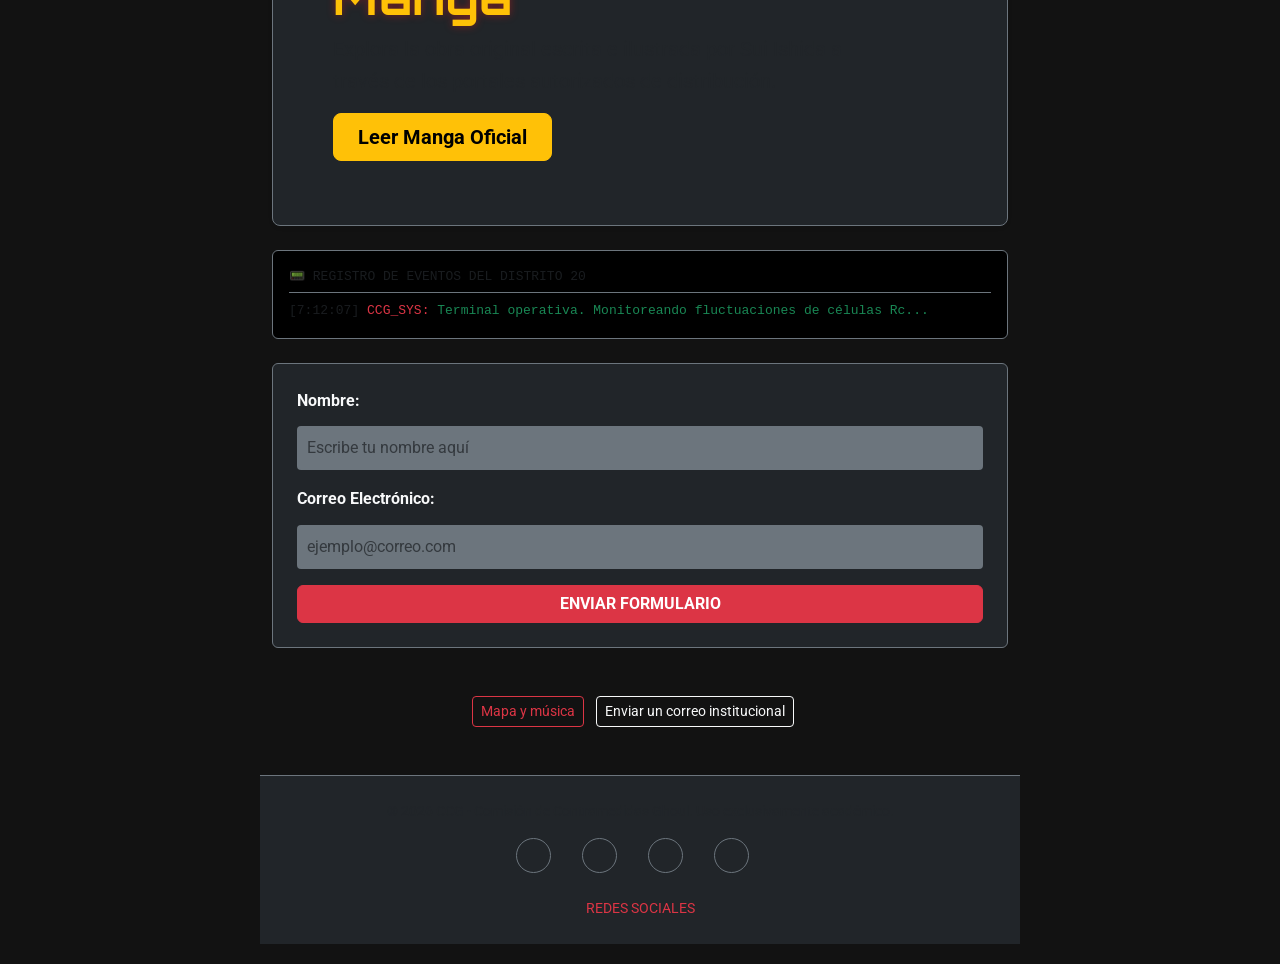
==== commit a05154d0: "Add files via upload" ====
--- a/Programacion wed/index.html
+++ b/Programacion wed/index.html
@@ -23,37 +23,56 @@
 
 <body style="background-image: url('imagen/Fondo.jpg'); background-repeat: no-repeat; background-size: cover; background-attachment: fixed; background-position: center;">
 
-
-<li class="nav-item d-flex align-items-center ms-lg-3 mt-2 mt-lg-0">
-    <button id="btnToggleTema" class="btn btn-outline-light btn-sm fw-bold">
-        ☀️ Modo Claro
-    </button>
-</li>>
-
-    <nav class="navbar navbar-expand-lg navbar-dark bg-dark border-bottom border-danger">
-        <div class="container-fluid">
-            <a class="navbar-brand text-danger fw-bold" href="index.html">TOKYO GHOUL</a>
-            <button class="navbar-toggler" type="button" data-bs-toggle="collapse" data-bs-target="#navbarNav" aria-controls="navbarNav" aria-expanded="false" aria-label="Toggle navigation">
-                <span class="navbar-toggler-icon"></span>
-            </button>
-            <div class="collapse navbar-collapse" id="navbarNav">
-                <ul class="navbar-nav ms-auto">
-                    <li class="nav-item">
-                        <a class="nav-link active" href="index.html">Inicio</a>
-                    </li>
-                    <li class="nav-item">
-                        <a class="nav-link" href="enlace1.html">Multimedia</a>
-                    </li>
-                    <li class="nav-item">
-                        <li class="nav-item">
-                        <a class="nav-link" href="enlace3.html">Investigacion</a>
-                    </li>
-                        <a class="nav-link text-warning fw-bold" href="#" data-bs-toggle="modal" data-bs-target="#modalAlerta">Reportar Incidente</a>
-                    </li>
-                </ul>
-            </div>
-        </div>
-    </nav>
+<!-- Modal de Políticas de Privacidad -->
+<div class="modal fade" id="modalPrivacidad" tabindex="-1" aria-labelledby="modalPrivacidadLabel" aria-hidden="true">
+    <div class="modal-dialog modal-dialog-centered">
+        <div class="modal-content bg-dark text-light border border-danger">
+            <div class="modal-header border-secondary">
+                <h5 class="modal-title text-danger fw-bold" id="modalPrivacidadLabel">🔒 Directiva de Privacidad CCG</h5>
+                <button type="button" class="btn-close btn-close-white" data-bs-dismiss="modal" aria-label="Close"></button>
+            </div>
+            <div class="modal-body small">
+                <p>De acuerdo con las leyes federales de contramedidas y el protocolo de bioseguridad del distrito, le informamos que:</p>
+                <ol class="ps-3 text-muted">
+                    <li class="mb-2">Toda la información capturada en el formulario de alistamiento se almacena de forma local mediante variables criptográficas temporales (`localStorage`).</li>
+                    <li class="mb-2">No compartimos bases de datos de patrones de células Rc con facciones externas ni organizaciones delictivas del Distrito 20.</li>
+                    <li class="mb-2">Este sitio web corresponde a un entorno simulado de desarrollo web con propósitos puramente educativos.</li>
+                </ol>
+            </div>
+            <div class="modal-footer border-secondary">
+                <button type="button" class="btn btn-danger btn-sm fw-bold" data-bs-dismiss="modal">Entendido y Aceptado</button>
+            </div>
+        </div>
+    </div>
+</div>
+
+<nav class="navbar navbar-expand-lg navbar-dark bg-dark border-bottom border-danger">
+    <div class="container-fluid">
+        <a class="navbar-brand d-flex align-items-center text-danger fw-bold" href="index.html">
+            <!-- Si tienes un archivo de logo ej. Logo.png, puedes usar una etiqueta <img> aquí -->
+            <span class="fs-4 me-2">🦅</span> 
+            <div>
+                <span class="d-block lh-1">CCG SYSTEM</span>
+                <span class="text-muted fw-normal" style="font-size: 10px; letter-spacing: 1px;">"Paz y Contramedidas"</span>
+            </div>
+        </a>
+        <button class="navbar-toggler" type="button" data-bs-toggle="collapse" data-bs-target="#navbarNav" aria-controls="navbarNav" aria-expanded="false" aria-label="Toggle navigation">
+            <span class="navbar-toggler-icon"></span>
+        </button>
+        <div class="collapse navbar-collapse" id="navbarNav">
+            <ul class="navbar-nav ms-auto align-items-center">
+                <li class="nav-item"><a class="nav-link" href="index.html">Inicio</a></li>
+                <li class="nav-item"><a class="nav-link" href="enlace1.html">Multimedia</a></li>
+                <li class="nav-item"><a class="nav-link" href="enlace2.html">Alistamiento</a></li>
+                <li class="nav-item"><a class="nav-link" href="enlace3.html">inspector</a></li>
+                <li class="nav-item ms-lg-3 mt-2 mt-lg-0">
+                    <button id="btnToggleTema" class="btn btn-outline-light btn-sm fw-bold">☀️ Modo Claro</button>
+                </li>
+            </ul>
+        </div>
+    </div>
+</nav>
+
 
     <div class="panel-fijo-alerta shadow-lg border border-danger rounded p-3 text-center" style="position: fixed; bottom: 20px; right: 20px; width: 250px; background-color: #0b0b0b; z-index: 1050; box-shadow: 0 0 15px rgba(255, 26, 26, 0.5) !important;">
         <span class="d-block fw-bold text-danger text-uppercase mb-2">⚠️ ALERTA CCG ⚠️</span>
@@ -296,15 +315,19 @@
             </div>
         </section>
 
-        <div class="p-5 mb-4 bg-dark text-light rounded-3 border border-secondary shadow-sm">
-            <div class="container-fluid py-3">
-                <h1 class="display-5 fw-bold text-warning">Manga
-                <p class="col-md-10 fs-5 text-muted">
-                    Es un enfoque arquitectónico para el desarrollo de software donde el código se divide en componentes **autónomos**, **independientes** y **especializados** que se comunican mediante APIs bien definidas.
-                </p>
-                <button class="btn btn-warning btn-lg fw-bold px-4" type="button">Leer Libro Blanco</button>
-            </div>
-        </div>
+        <!-- Bloque Manga Corregido -->
+<div class="p-5 mb-4 bg-dark text-light rounded-3 border border-secondary shadow-sm">
+    <div class="container-fluid py-3">
+        <h1 class="display-5 fw-bold text-warning">Manga</h1>
+        <p class="col-md-10 fs-5 text-muted">
+            Explora la obra original escrita e ilustrada por Sui Ishida a través de los portales autorizados de distribución.
+        </p>
+        <!-- Cambiado a etiqueta <a> manteniendo el diseño de botón de Bootstrap -->
+        <a href="https://mangaplus.shueisha.co.jp" target="_blank" class="btn btn-warning btn-lg fw-bold px-4">
+            Leer Manga Oficial
+        </a>
+    </div>
+</div>
 
 <div class="card bg-black border-secondary text-success p-3 my-4 font-monospace" style="font-size: 13px; max-height: 180px; overflow-y: auto;">
     <div class="text-muted border-bottom border-secondary pb-1 mb-2">📟 REGISTRO DE EVENTOS DEL DISTRITO 20</div>
@@ -349,6 +372,34 @@
         </div>
     </div>
 
+<!-- Footer Global con Redes Sociales y enlace a Políticas -->
+<footer class="bg-dark text-light border-top border-secondary py-4 mt-5">
+    <div class="container text-center">
+        <p class="mb-2 small text-muted">© 2026 CCG - Comisión de Contramedidas Ghoul. Uso exclusivamente académico.</p>
+        
+        <!-- ENLACES A REDES SOCIALES CON ICONOS OFICIALES -->
+        <div class="my-3 d-flex justify-content-center gap-3">
+            <a href="https://www.facebook.com/TokyoGhoulTV/?locale=es_LA" target="_blank" class="btn btn-outline-secondary btn-sm rounded-circle d-flex align-items-center justify-content-center" style="width: 35px; height: 35px;" title="Facebook">
+                <i class="bi bi-facebook fs-5"></i>
+            </a>
+            <a href="https://x.com/sotonami?lang=es" target="_blank" class="btn btn-outline-secondary btn-sm rounded-circle d-flex align-items-center justify-content-center" style="width: 35px; height: 35px;" title="X (Twitter)">
+                <i class="bi bi-twitter-x fs-5"></i>
+            </a>
+            <a href="https://www.instagram.com/tokyoghoul/?hl=es" target="_blank" class="btn btn-outline-secondary btn-sm rounded-circle d-flex align-items-center justify-content-center" style="width: 35px; height: 35px;" title="Instagram">
+                <i class="bi bi-instagram fs-5"></i>
+            </a>
+            <a href="https://www.reddit.com/r/TokyoGhoul/" target="_blank" class="btn btn-outline-secondary btn-sm rounded-circle d-flex align-items-center justify-content-center" style="width: 35px; height: 35px;" title="GitHub">
+                <i class="bi bi-github fs-5"></i>
+            </a>
+        </div>
+
+        <!-- Enlace al Modal de Políticas de Privacidad -->
+        <button type="button" class="btn btn-link btn-sm text-danger text-decoration-none p-0 mt-2" data-bs-toggle="modal" data-bs-target="#modalPrivacidad">
+            Redes sociales
+        </button>
+    </div>
+</footer>
+    
 <script src="https://cdn.jsdelivr.net/npm/bootstrap@5.3.8/dist/js/bootstrap.bundle.min.js" integrity="sha384-FKyoEForCGlyvwx9Hj09JcYn3nv7wiPVlz7YYwJrWVcXK/BmnVDxM+D2scQbITxI" crossorigin="anonymous"></script>
     <script src="javascript/javascript.js"></script>
 
--- a/Programacion wed/Css/style.css
+++ b/Programacion wed/Css/style.css
@@ -476,4 +476,37 @@
 }
 body.modo-claro #contenedorCredencial .text-success {
     color: #198754 !important;
+}
+
+/* Adaptar Modal y Footer al Modo Claro */
+body.modo-claro footer {
+    background-color: #e9ecef !important;
+    border-color: #ced4da !important;
+}
+body.modo-claro footer p, 
+body.modo-claro footer a {
+    color: #495057 !important;
+}
+body.modo-claro .modal-content {
+    background-color: #ffffff !important;
+    color: #212529 !important;
+    border-color: #6c757d !important;
+}
+body.modo-claro .modal-header,
+body.modo-claro .modal-footer {
+    border-color: #dee2e6 !important;
+}
+body.modo-claro .btn-close {
+    filter: invert(0) !important; /* Cambia el botón de cerrar a color oscuro */
+}
+
+/* Hace que los botones de redes sociales se adapten al modo claro */
+body.modo-claro footer .btn-outline-secondary {
+    color: #495057 !important;
+    border-color: #6c757d !important;
+}
+
+body.modo-claro footer .btn-outline-secondary:hover {
+    background-color: #6c757d !important;
+    color: #ffffff !important;
 }
